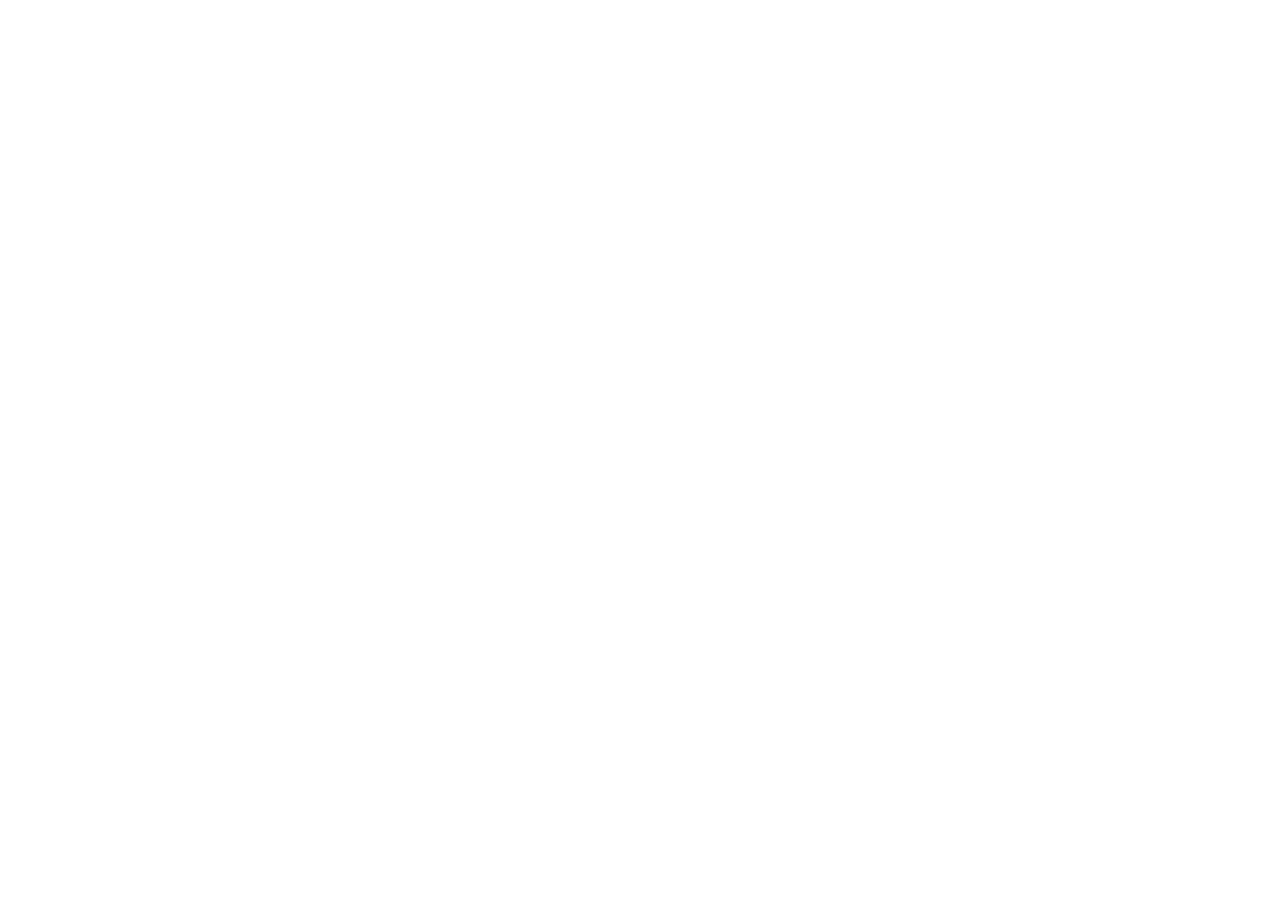
==== index.html @ dbbde0ef "mudei" ====
<!DOCTYPE html>
<html lang="pt-br">
<head>
    <meta charset="UTF-8">
    <meta name="viewport" content="width=device-width, initial-scale=1.0">
    <link rel="shortcut icon" href="imagens/favicon.ico" type="image/x-icon">
    <title>Projeto redes sociais</title>
</head>
<body>
    
</body>
</html>
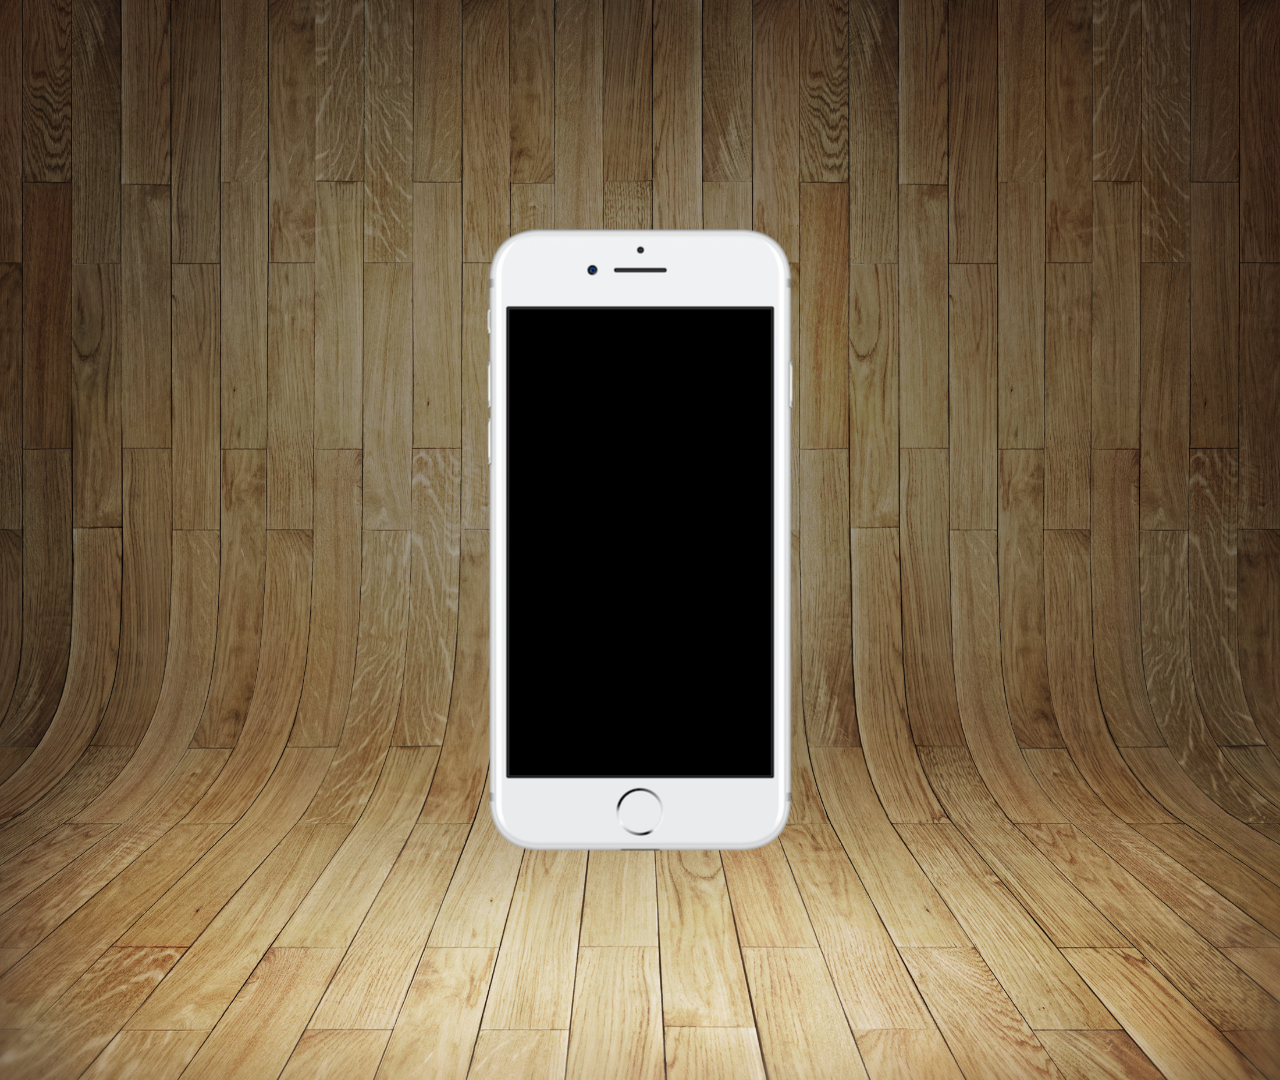
==== commit 4e2c9457: "mudei" ====
--- a/index.html
+++ b/index.html
@@ -5,8 +5,16 @@
     <meta name="viewport" content="width=device-width, initial-scale=1.0">
     <link rel="shortcut icon" href="imagens/favicon.ico" type="image/x-icon">
     <title>Projeto redes sociais</title>
+    <link rel="stylesheet" href="estilos/style.css">
 </head>
 <body>
-    
+    <main>
+        <section id="telefone">
+
+        </section>
+        <section id="redes sociais">
+
+        </section>
+    </main>
 </body>
 </html>--- a/estilos/style.css
+++ b/estilos/style.css
@@ -0,0 +1,34 @@
+@charset "UTF-8";
+
+*{
+    margin: 0;
+    padding: 0;
+    font-family: Arial, Helvetica, sans-serif;
+}
+
+body{
+    background: url(imagens/fundo-madeira.jpg) no-repeat top center;
+    background-size: 100vw 130vh;
+    background-attachment: fixed;
+}
+html, body{
+    height: 100vh;
+    width: 100vw;
+}
+
+main{
+    position: relative;
+    height: 120vh;
+    position: relative;
+}
+
+#telefone{
+    position: absolute;
+    height: 627px;
+    width: 311px;
+    left: 50%;
+    top: 50%;
+    transform: translate(-50%, -50%);
+    background-image: url('imagens/frame-iphone.png');
+    background-repeat: no-repeat;
+}
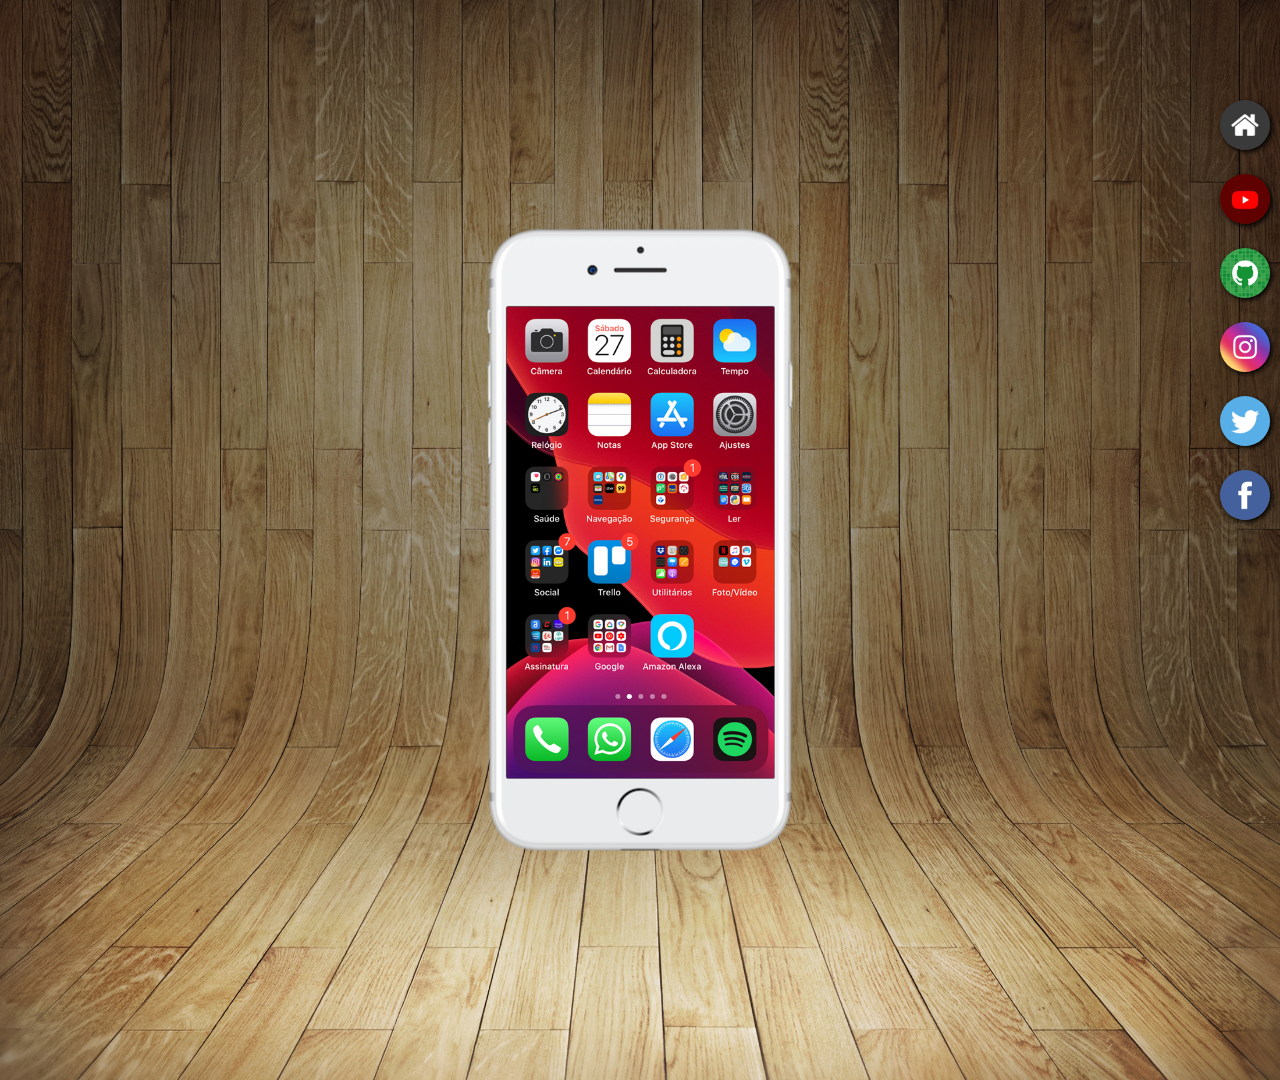
==== commit 815bf4f9: "mudei" ====
--- a/index.html
+++ b/index.html
@@ -10,10 +10,15 @@
 <body>
     <main>
         <section id="telefone">
-
+            <iframe src="home.html" name="tela" id="tela" frameborder="0">incompativel</iframe>
         </section>
-        <section id="redes sociais">
-
+        <section id="redessociais">
+            <a href="home.html" target="tela"><img src="estilos/imagens/logo-home.jpg" alt=""></a><br>
+            <a href="youtube.html" target="tela"><img src="estilos/imagens/logo-youtube.jpg" alt=""></a><br>
+            <a href="github.html" target="tela"><img src="estilos/imagens/logo-github.jpg" alt=""></a><br>
+            <a href="instagram.html" target="tela"><img src="estilos/imagens/logo-instagram.jpg" alt=""></a><br>
+            <a href="twiter.html" target="tela"><img src="estilos/imagens/logo-twitter.jpg" alt=""></a><br>
+            <a href="facebook.html" target="tela"><img src="estilos/imagens/logo-facebook.jpg" alt=""></a>
         </section>
     </main>
 </body>
--- a/estilos/style.css
+++ b/estilos/style.css
@@ -32,3 +32,32 @@
     background-image: url('imagens/frame-iphone.png');
     background-repeat: no-repeat;
 }
+
+#tela{
+    position: relative;
+    top: 80px;
+    left: 22px;
+    height: 472px;
+    width: 267.5px;
+}
+
+#redessociais{
+    text-align: right;
+}
+
+#redessociais img{
+    position: relative;
+    border-radius: 50%;
+    margin: 10px;
+    width: 50px;
+    top: 10vh;
+    box-shadow: 2px 2px 5px black;
+}
+
+#redessociais img:hover{
+    border: 2px solid rgba(255, 255, 255, 0.600);
+    box-sizing: border-box;
+    transform: translate(-3px, -3px);
+    box-shadow: 5px 5px 10px black;
+    transition: transform 0.5s, border 0.3s;
+}
